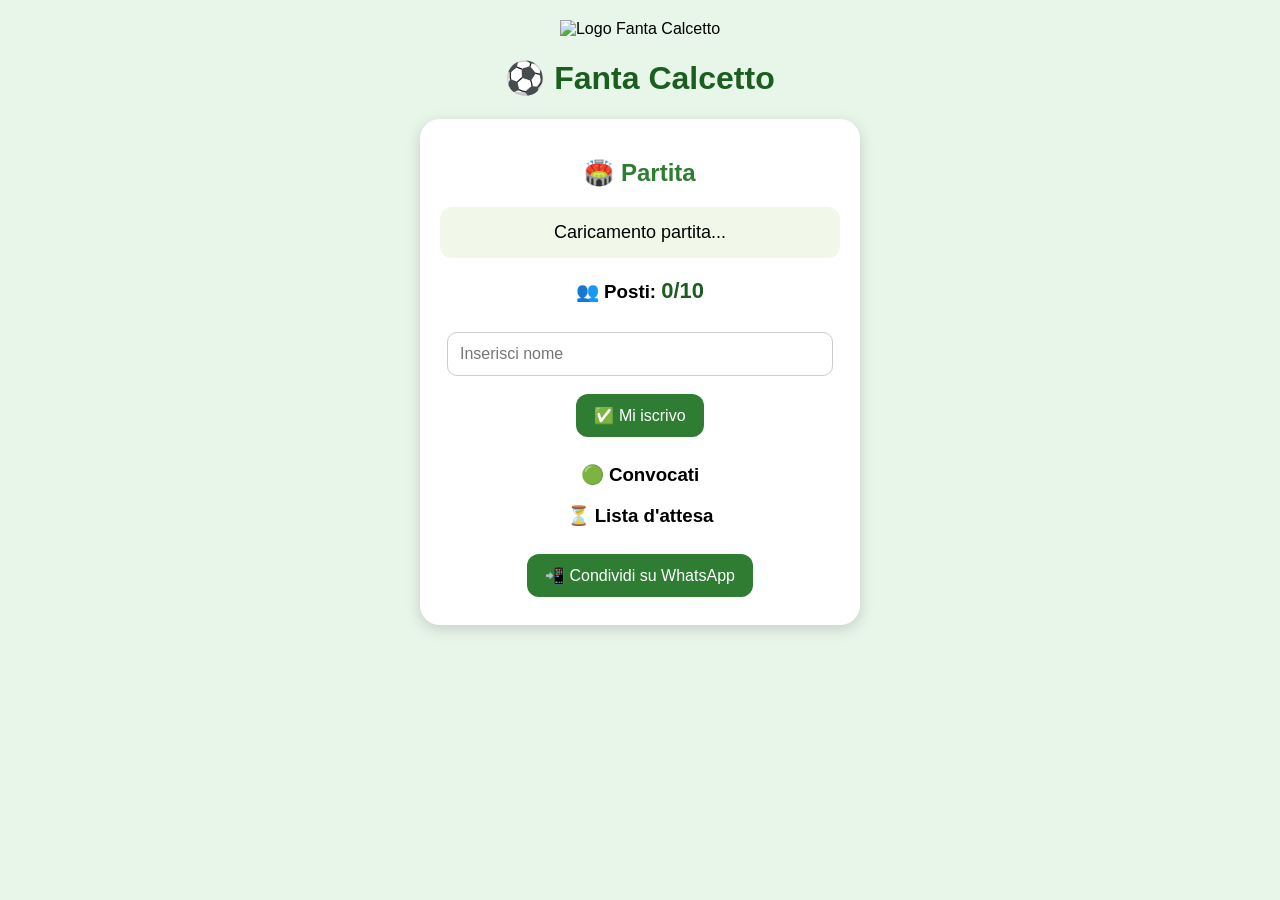
==== index.html @ feea07a8 "Rename Index.html to index.html" ====
<!DOCTYPE html>
<html lang="it">

<head>

<meta charset="UTF-8">
<meta name="viewport" content="width=device-width, initial-scale=1.0">

<title>Fanta Calcetto</title>

<link rel="stylesheet" href="style.css">

</head>


<body>


<div class="logo">
<img src="logo.png" width="100" alt="Logo Fanta Calcetto">
</div>


<h1>⚽ Fanta Calcetto</h1>


<div class="partita">


<h2>🏟️ Partita</h2>


<div id="infoPartita">
Caricamento partita...
</div>


<h3>
👥 Posti:
<span id="posti">0/10</span>
</h3>


<div id="infoCompleta"></div>


<input 
id="nome"
type="text"
placeholder="Inserisci nome">


<button onclick="iscriviti()">
✅ Mi iscrivo
</button>


<h3>🟢 Convocati</h3>

<ul id="convocati"></ul>



<h3>⏳ Lista d'attesa</h3>

<ul id="attesa"></ul>



<button onclick="condividiWhatsApp()">
📲 Condividi su WhatsApp
</button>


</div>



<script type="module" src="app.js"></script>


</body>

</html>
---- style.css ----
body {
    font-family: Arial, sans-serif;
    background: #e8f5e9;
    margin: 0;
    padding: 20px;
    text-align: center;
}


h1 {
    color: #1b5e20;
    font-size: 32px;
}


.partita {
    background: white;
    max-width: 400px;
    margin: auto;
    padding: 20px;
    border-radius: 20px;
    box-shadow: 0 4px 15px rgba(0,0,0,0.15);
}


h2 {
    color: #2e7d32;
}


#infoPartita {
    background: #f1f8e9;
    padding: 15px;
    border-radius: 12px;
    margin-bottom: 20px;
    font-size: 18px;
}


#posti {
    color: #1b5e20;
    font-size: 22px;
}


input {
    width: 90%;
    padding: 12px;
    margin: 10px 0;
    border-radius: 10px;
    border: 1px solid #ccc;
    font-size: 16px;
}


button {
    background: #2e7d32;
    color: white;
    border: none;
    padding: 12px 18px;
    margin: 8px;
    border-radius: 12px;
    font-size: 16px;
    cursor: pointer;
}


button:hover {
    background: #1b5e20;
}


ul {
    padding: 0;
}


li {
    list-style: none;
    background: #f5f5f5;
    margin: 8px 0;
    padding: 12px;
    border-radius: 10px;
    font-size: 18px;
}


li button {
    background: #c62828;
    padding: 6px 10px;
    font-size: 14px;
}


li button:hover {
    background: #8e0000;
}
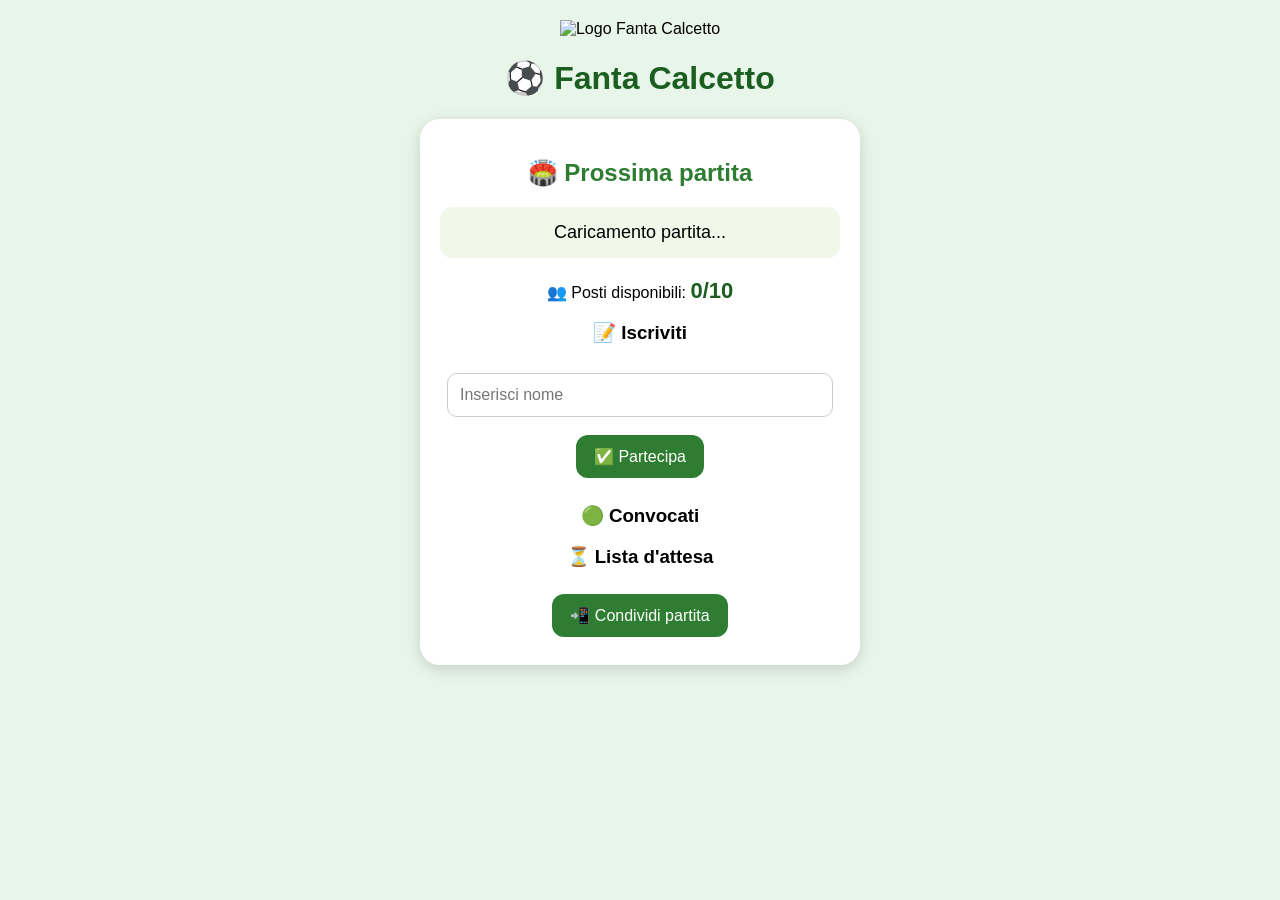
==== commit 3ec56bb5: "Update index.html" ====
--- a/index.html
+++ b/index.html
@@ -24,24 +24,38 @@
 <h1>⚽ Fanta Calcetto</h1>
 
 
+
 <div class="partita">
 
 
-<h2>🏟️ Partita</h2>
+<h2>🏟️ Prossima partita</h2>
 
 
 <div id="infoPartita">
+
 Caricamento partita...
+
 </div>
 
 
-<h3>
-👥 Posti:
-<span id="posti">0/10</span>
-</h3>
+
+<div class="boxPosti">
+
+👥 Posti disponibili:
+
+<strong id="posti">
+0/10
+</strong>
+
+</div>
+
 
 
 <div id="infoCompleta"></div>
+
+
+
+<h3>📝 Iscriviti</h3>
 
 
 <input 
@@ -51,8 +65,11 @@
 
 
 <button onclick="iscriviti()">
-✅ Mi iscrivo
+
+✅ Partecipa
+
 </button>
+
 
 
 <h3>🟢 Convocati</h3>
@@ -68,15 +85,18 @@
 
 
 <button onclick="condividiWhatsApp()">
-📲 Condividi su WhatsApp
+
+📲 Condividi partita
+
 </button>
+
 
 
 </div>
 
 
 
-<script type="module" src="app.js"></script>
+<script type="module" src="./app.js"></script>
 
 
 </body>
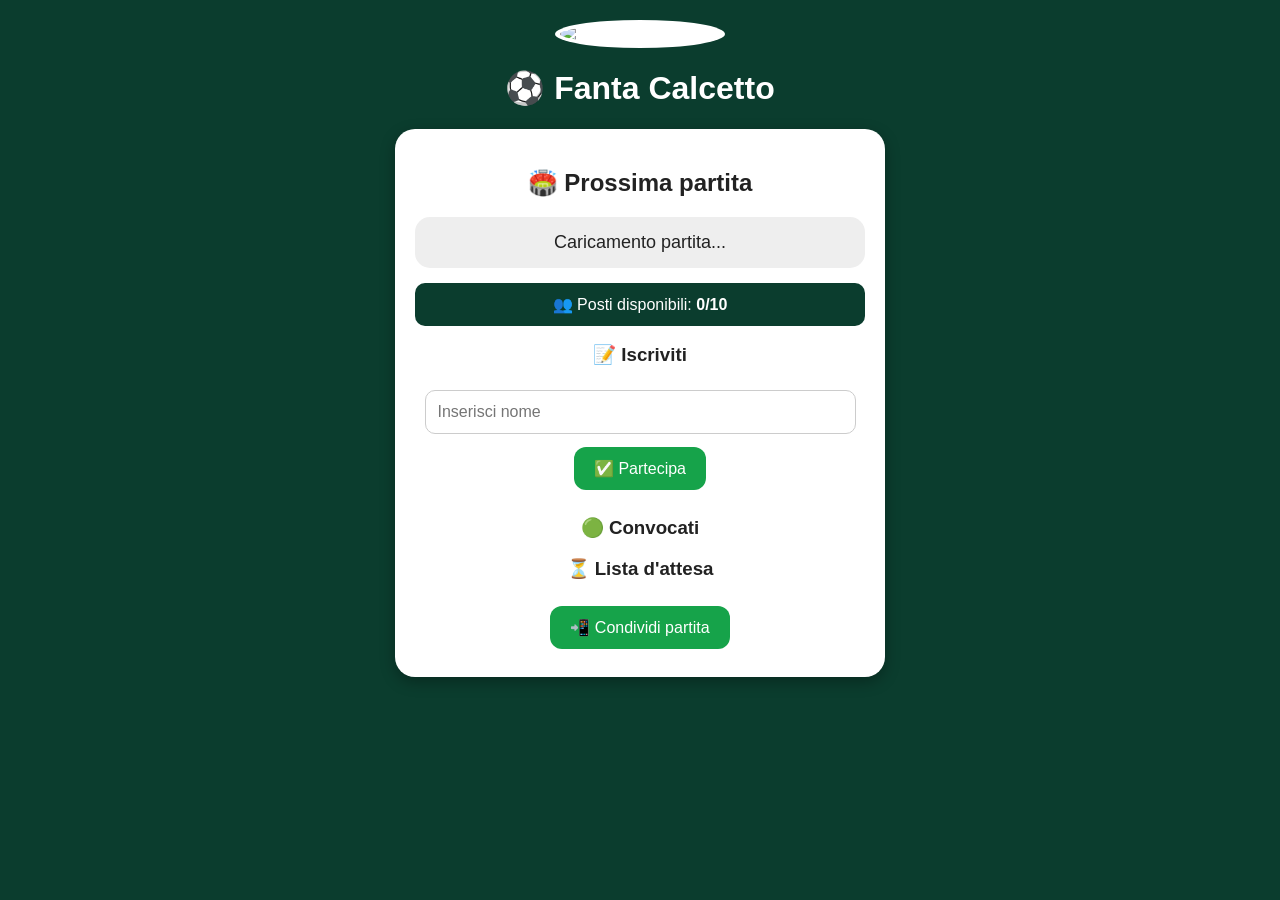
==== commit e96006ef: "Update index.html" ====
--- a/index.html
+++ b/index.html
@@ -4,11 +4,19 @@
 <head>
 
 <meta charset="UTF-8">
+
 <meta name="viewport" content="width=device-width, initial-scale=1.0">
 
 <title>Fanta Calcetto</title>
 
+
 <link rel="stylesheet" href="style.css">
+
+
+<link rel="manifest" href="manifest.json">
+
+<meta name="theme-color" content="#0b3d2e">
+
 
 </head>
 
@@ -17,7 +25,9 @@
 
 
 <div class="logo">
+
 <img src="logo.png" width="100" alt="Logo Fanta Calcetto">
+
 </div>
 
 
@@ -64,6 +74,7 @@
 placeholder="Inserisci nome">
 
 
+
 <button onclick="iscriviti()">
 
 ✅ Partecipa
@@ -74,11 +85,13 @@
 
 <h3>🟢 Convocati</h3>
 
+
 <ul id="convocati"></ul>
 
 
 
 <h3>⏳ Lista d'attesa</h3>
+
 
 <ul id="attesa"></ul>
 
@@ -91,7 +104,6 @@
 </button>
 
 
-
 </div>
 
 
@@ -99,6 +111,23 @@
 <script type="module" src="./app.js"></script>
 
 
+
+<script>
+
+if ("serviceWorker" in navigator) {
+
+window.addEventListener("load", () => {
+
+navigator.serviceWorker.register("sw.js");
+
+});
+
+}
+
+</script>
+
+
+
 </body>
 
 </html>
--- a/style.css
+++ b/style.css
@@ -1,97 +1,174 @@
-body {
-    font-family: Arial, sans-serif;
-    background: #e8f5e9;
-    margin: 0;
-    padding: 20px;
-    text-align: center;
+body{
+
+font-family: Arial, sans-serif;
+
+background:#0b3d2e;
+
+margin:0;
+
+padding:20px;
+
+text-align:center;
+
+color:white;
+
 }
 
 
-h1 {
-    color: #1b5e20;
-    font-size: 32px;
+.logo img{
+
+border-radius:50%;
+
+background:white;
+
+padding:5px;
+
 }
 
 
-.partita {
-    background: white;
-    max-width: 400px;
-    margin: auto;
-    padding: 20px;
-    border-radius: 20px;
-    box-shadow: 0 4px 15px rgba(0,0,0,0.15);
+
+h1{
+
+font-size:32px;
+
 }
 
 
-h2 {
-    color: #2e7d32;
+
+.partita{
+
+background:white;
+
+color:#222;
+
+max-width:450px;
+
+margin:auto;
+
+padding:20px;
+
+border-radius:20px;
+
+box-shadow:0 5px 15px rgba(0,0,0,0.3);
+
 }
 
 
-#infoPartita {
-    background: #f1f8e9;
-    padding: 15px;
-    border-radius: 12px;
-    margin-bottom: 20px;
-    font-size: 18px;
+
+#infoPartita{
+
+background:#eeeeee;
+
+padding:15px;
+
+border-radius:15px;
+
+font-size:18px;
+
+margin-bottom:15px;
+
 }
 
 
-#posti {
-    color: #1b5e20;
-    font-size: 22px;
+
+.boxPosti{
+
+background:#0b3d2e;
+
+color:white;
+
+padding:12px;
+
+border-radius:10px;
+
+margin:15px 0;
+
 }
 
 
-input {
-    width: 90%;
-    padding: 12px;
-    margin: 10px 0;
-    border-radius: 10px;
-    border: 1px solid #ccc;
-    font-size: 16px;
+
+input{
+
+width:90%;
+
+padding:12px;
+
+font-size:16px;
+
+border-radius:10px;
+
+border:1px solid #ccc;
+
+margin:5px;
+
 }
 
 
-button {
-    background: #2e7d32;
-    color: white;
-    border: none;
-    padding: 12px 18px;
-    margin: 8px;
-    border-radius: 12px;
-    font-size: 16px;
-    cursor: pointer;
+
+button{
+
+background:#16a34a;
+
+color:white;
+
+border:none;
+
+padding:12px 20px;
+
+border-radius:12px;
+
+font-size:16px;
+
+cursor:pointer;
+
+margin:8px;
+
 }
 
 
-button:hover {
-    background: #1b5e20;
+
+button:hover{
+
+background:#15803d;
+
 }
 
 
-ul {
-    padding: 0;
+
+ul{
+
+list-style:none;
+
+padding:0;
+
 }
 
 
-li {
-    list-style: none;
-    background: #f5f5f5;
-    margin: 8px 0;
-    padding: 12px;
-    border-radius: 10px;
-    font-size: 18px;
+
+li{
+
+background:#f3f4f6;
+
+color:#222;
+
+margin:5px;
+
+padding:10px;
+
+border-radius:10px;
+
 }
 
 
-li button {
-    background: #c62828;
-    padding: 6px 10px;
-    font-size: 14px;
+
+#infoCompleta{
+
+color:#dc2626;
+
+font-weight:bold;
+
+font-size:18px;
+
+margin:10px;
+
 }
-
-
-li button:hover {
-    background: #8e0000;
-}
